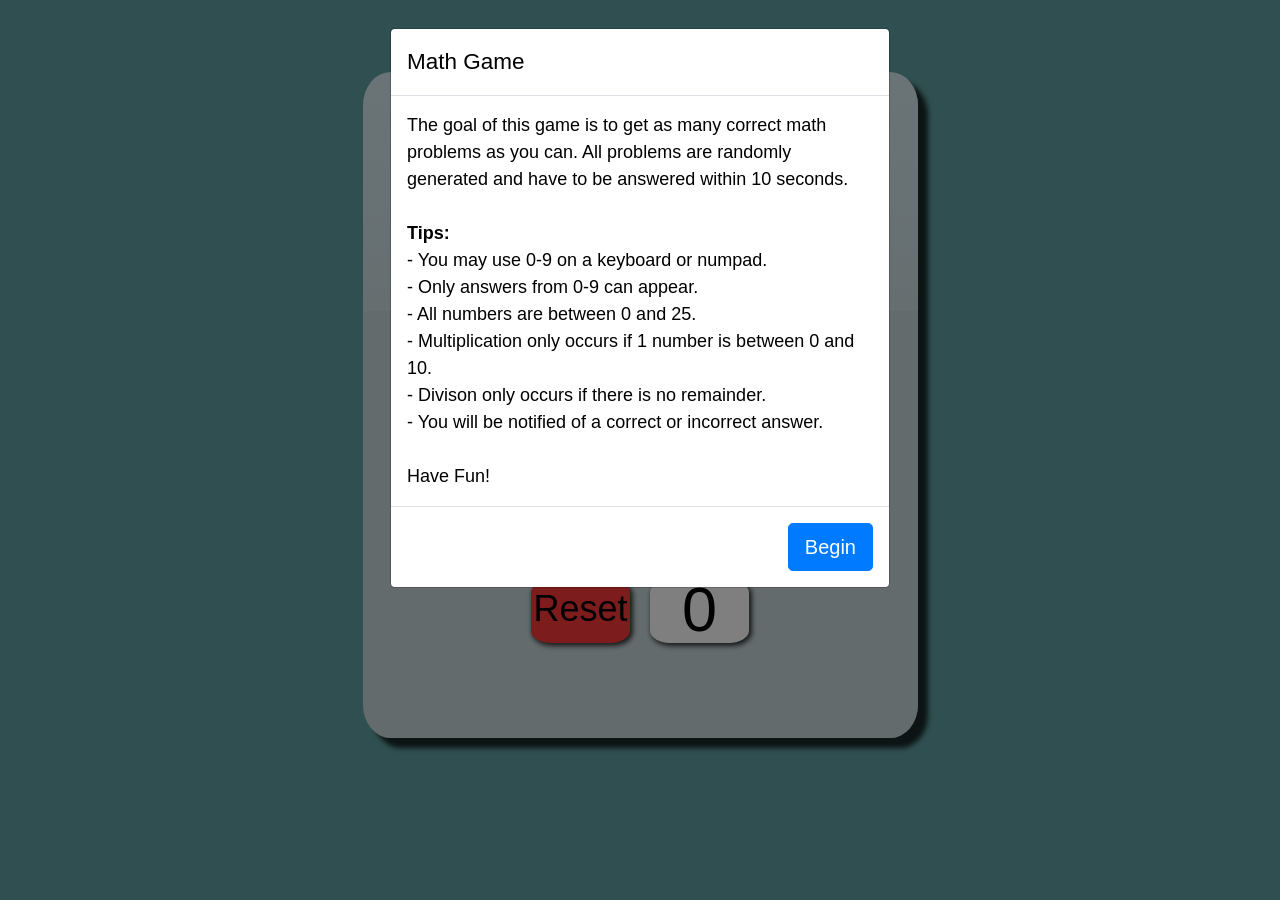
==== index.html @ fbd44eba "proper code now" ====
<!DOCTYPE html>
<html>

<head>
	<link rel="stylesheet" type="text/css" href="./css/custom.css">
	<link rel="stylesheet" href="./css/bootstrap.min.css">
	<script src="./js/jquery-3.5.1.slim.min.js"></script>
	<script src="./js/bootstrap.bundle.min.js"></script>
</head>

<body>
	<div class="container">
		<!-- Modal -->
		<div class="modal" id="startGame" tabindex="-1" role="dialog" aria-labelledby="gameTitleLabel"
			aria-hidden="true">
			<div class="modal-dialog" role="document">
				<div class="modal-content">
					<div class="modal-header">
						<h5 class="modal-title" id="gameTitleLabel">Math Game</h5>
					</div>
					<div class="modal-body">
						The goal of this game is to get as many correct math problems as you can. All problems are
						randomly generated and have to be answered within 10 seconds.
						<br /><br />
						<strong>Tips:</strong> <br />
						- You may use 0-9 on a keyboard or numpad. <br />
						- Only answers from 0-9 can appear.<br />
						- All numbers are between 0 and 25.<br />
						- Multiplication only occurs if 1 number is between 0 and 10.<br />
						- Divison only occurs if there is no remainder.<br />
						- You will be notified of a correct or incorrect answer.<br />
						<br />
						Have Fun! 
					</div>
					<div class="modal-footer">
						<button type="button" class="btn btn-lg btn-primary" onclick="startGame()"
							data-dismiss="modal">Begin</button>
					</div>
				</div>
			</div>
		</div>
		<div class="row no-gutters">
			<div class="col-12 col-lg-6 offset-lg-3 calculator">
				<div class="box">
					<div class="row">
						<div class="col-6 timer-box offset-3">
							<div id="timer"></div>
						</div>
					</div>
					<div class="row">
						<div class="col-12 text-center owner">Math Game</div>
					</div>
					<div class="row">
						<div id="equation" class="col-10 offset-1" data-toggle="tooltip" data-placement="bottom"
							title="Good job!">
							<span id="left1">(</span>
							<span id="num1"></span>
							<span id="opt1"></span>
							<span id="left2">(</span>
							<span id="num2"></span>
							<span id="right1">)</span>
							<span id="opt2"></span>
							<span id="num3"></span>
							<span id="right2">)</span>
							<span>=</span>
							<span id="equals">?&nbsp;</span>
						</div>
					</div>
					<div style="margin: 5px"></div>
					<div class="row">
						<div class="col-10 offset-1">
							<div class="light" id="correct" data-toggle="tooltip" data-placement="right"
								title="Correct!"></div>
							<div class="light" id="wrong" data-toggle="tooltip" data-placement="left"
								title="Incorrect!"></div>
						</div>
					</div>
				</div>
				<div class="buttons">
					<div class="row">
						<div class="col-12 text-center">
							<div onclick="pressButton(1)" id="Button1" class="keypad">1</div>
							<div onclick="pressButton(2)" id="Button2" class="keypad">2</div>
							<div onclick="pressButton(3)" id="Button3" class="keypad">3</div>
						</div>
					</div>
					<div class="row">
						<div class="col-12 text-center">
							<div onclick="pressButton(4)" id="Button4" class="keypad">4</div>
							<div onclick="pressButton(5)" id="Button5" class="keypad">5</div>
							<div onclick="pressButton(6)" id="Button6" class="keypad">6</div>
						</div>
					</div>
					<div class="row">
						<div class="col-12 text-center">
							<div onclick="pressButton(7)" id="Button7" class="keypad">7</div>
							<div onclick="pressButton(8)" id="Button8" class="keypad">8</div>
							<div onclick="pressButton(9)" id="Button9" class="keypad">9</div>
						</div>
					</div>
					<div class="row">
						<div class="col-12 text-center">
							<div onclick="location.reload();" class="keypad help">Reset</div>
							<div onclick="pressButton(0)" id="Button0" class="keypad">0</div>
							
						</div>
					</div>
				</div>
				<div class="empty"></div>
			</div>
		</div>
	</div>
</body>

<script>
	var score = 0;
	var plays = 10;
	var active = false;
	var opt1, opt2, num1, num2, num3, options, result, answer, final, mainTimer;
	function checkScores() {
		plays--;
		active = false;
		clearTimeout(mainTimer);
		setTimeout(function () {
			$('#correct').tooltip('hide');
			$('#wrong').tooltip('hide');
			document.getElementById("correct").classList.remove("glow-green");
			document.getElementById("wrong").classList.remove("glow-red");
			if (plays == 0) {
				//Display final Score
				console.log("Game has ended");
				$('#equation').tooltip('show');
				document.getElementById("equation").innerHTML = ("Final Score: " + score + "/10");
			}
			else {
				// Play More Rounds
				gameCountDown();
			}
		}, 2000)
	}
	function gameCountDown() {
		// Reset All Variables
		document.getElementById("equals").innerText = "?";
		getNewEquation();
		document.getElementById("timer").classList.add("timer");
		mainTimer = setTimeout(wrongAnswer, 10000);
	}
	function correctAnswer(inputNum) {
		document.getElementById("timer").classList.remove("timer");
		document.getElementById("correct").classList.add("glow-green");
		document.getElementById("equals").innerText = final;
		$('#correct').tooltip('show');
		score++;
		checkScores();
	}
	function wrongAnswer(inputNum) {
		document.getElementById("timer").classList.remove("timer");
		document.getElementById("wrong").classList.add("glow-red");
		document.getElementById("equals").innerText = final;
		$('#wrong').tooltip('show');
		checkScores();

	}
	function pressButton(buttonPressed) {
		if (active) {
			switch (buttonPressed) {
				case 0: if (final == 0) { correctAnswer(0); } else { wrongAnswer(0) } break;
				case 1: if (final == 1) { correctAnswer(1); } else { wrongAnswer(1) } break;
				case 2: if (final == 2) { correctAnswer(2); } else { wrongAnswer(2) } break;
				case 3: if (final == 3) { correctAnswer(3); } else { wrongAnswer(3) } break;
				case 4: if (final == 4) { correctAnswer(4); } else { wrongAnswer(4) } break;
				case 5: if (final == 5) { correctAnswer(5); } else { wrongAnswer(5) } break;
				case 6: if (final == 6) { correctAnswer(6); } else { wrongAnswer(6) } break;
				case 7: if (final == 7) { correctAnswer(7); } else { wrongAnswer(7) } break;
				case 8: if (final == 8) { correctAnswer(8); } else { wrongAnswer(8) } break;
				case 9: if (final == 9) { correctAnswer(9); } else { wrongAnswer(9) } break;
			}
		}
	}
	function testForKeys(e) {
		if ((e.keyCode >= 48 && e.keyCode <= 57) || (e.keyCode >= 96 && e.keyCode <= 105) && active) { // 0-9 Keys only
			switch (e.keyCode) {
				case 48: if (final == 0) { correctAnswer(0); } else { wrongAnswer(0) } break;
				case 49: if (final == 1) { correctAnswer(1); } else { wrongAnswer(1) } break;
				case 50: if (final == 2) { correctAnswer(2); } else { wrongAnswer(2) } break;
				case 51: if (final == 3) { correctAnswer(3); } else { wrongAnswer(3) } break;
				case 52: if (final == 4) { correctAnswer(4); } else { wrongAnswer(4) } break;
				case 53: if (final == 5) { correctAnswer(5); } else { wrongAnswer(5) } break;
				case 54: if (final == 6) { correctAnswer(6); } else { wrongAnswer(6) } break;
				case 55: if (final == 7) { correctAnswer(7); } else { wrongAnswer(7) } break;
				case 56: if (final == 8) { correctAnswer(8); } else { wrongAnswer(8) } break;
				case 57: if (final == 9) { correctAnswer(9); } else { wrongAnswer(9) } break;
				//Keycode
				case 96: if (final == 0) { correctAnswer(0); } else { wrongAnswer(0) } break;
				case 97: if (final == 1) { correctAnswer(1); } else { wrongAnswer(1) } break;
				case 98: if (final == 2) { correctAnswer(2); } else { wrongAnswer(2) } break;
				case 99: if (final == 3) { correctAnswer(3); } else { wrongAnswer(3) } break;
				case 100: if (final == 4) { correctAnswer(4); } else { wrongAnswer(4) } break;
				case 101: if (final == 5) { correctAnswer(5); } else { wrongAnswer(5) } break;
				case 102: if (final == 6) { correctAnswer(6); } else { wrongAnswer(6) } break;
				case 103: if (final == 7) { correctAnswer(7); } else { wrongAnswer(7) } break;
				case 104: if (final == 8) { correctAnswer(8); } else { wrongAnswer(8) } break;
				case 105: if (final == 9) { correctAnswer(9); } else { wrongAnswer(9) } break;
			}
		}
	}
	function startGame() {
		document.addEventListener("keydown", testForKeys);
		gameCountDown();
	}
	window.onload = function () {
		$('#startGame').modal({
			backdrop: 'static',
			keyboard: false
		}, 'show');
	};
	function getRandomInt(min, max) {
		return Math.floor(Math.random() * (max - min + 1) + min);
	}
	function getRandomOperator(option) {
		var temp = getRandomInt(1, option);
		switch (temp) {
			case 1: temp = '+';
				break;
			case 2: temp = '-';
				break;
			case 3: temp = '*';
				break;
			case 4: temp = '/';
				break;
			default: temp = 'broken';
		}
		return temp;
	}
	function calculate(int1, op, int2) {
		if (op == '+') {
			return int1 + int2;
		}
		else if (op == '-') {
			return int1 - int2;
		}
		else if (op == '*') {
			return int1 * int2;
		}
		else if (op == '/') {
			return int1 / int2;
		}
	}
	function getNewEquation() {
		active = true;
		answer = getRandomInt(0, 9); // Always have Answer of 0-9
		var parenthesis = Math.random() >= 0.5; // Random Boolean
		num1 = getRandomInt(0, 25);
		num2 = getRandomInt(0, 25);
		var tempNum;
		if (num1 < num2) { // First Number is always bigger
			temp = num1;
			num1 = num2;
			num2 = temp;
		}
		if ((num1 % num2 == 0)) { // Divison is Whole Number
			opt1 = '/'
		}
		else if (num1 <= 10 || num2 <= 10) { // Multiplication is not Too Complicated
			opt1 = getRandomOperator(3);
		}
		else // Only Addition or Subtraction
		{
			opt1 = getRandomOperator(2);
		}
		result = calculate(num1, opt1, num2);
		if (result > answer) { // Result - Num3 = Answer
			opt2 = '-';
			num3 = result - answer;
			parenthesis = true;
		} // Result can be addition or subtraction
		else {//(result < answer)
			if (parenthesis) { // Just need Random Bool
				// Result + Num3 = Answer
				opt2 = '+';
				num3 = answer - result;
			}
			else {
				// Num3 - Result = Answer
				opt2 = '-';
				num3 = answer + result;
				parenthesis = false;
			}
		}

		if (parenthesis) { // Place around First Set
			final = calculate(result, opt2, num3);
			document.getElementById("left1").style.display = 'inline-block';
			document.getElementById("right1").style.display = 'inline-block';
			document.getElementById("left2").style.display = 'none';
			document.getElementById("right2").style.display = 'none';
			document.getElementById("num1").innerText = num1;
			document.getElementById("opt1").innerText = opt1;
			document.getElementById("num2").innerText = num2;
			document.getElementById("opt2").innerText = opt2;
			document.getElementById("num3").innerText = num3;
		}
		else {
			final = calculate(num3, opt2, result);
			document.getElementById("left2").style.display = 'inline-block';
			document.getElementById("right2").style.display = 'inline-block';
			document.getElementById("left1").style.display = 'none';
			document.getElementById("right1").style.display = 'none';
			document.getElementById("num1").innerText = num3;
			document.getElementById("opt1").innerText = opt2;
			document.getElementById("num2").innerText = num1;
			document.getElementById("opt2").innerText = opt1;
			document.getElementById("num3").innerText = num2;
		}
		//document.getElementById("equals").innerText = final;
		if (final != answer) { window.alert("For some reason, the expected answer and calculated answer were off!"); }
	}

</script>

</html>
---- css/custom.css ----
@keyframes countdown {
    0%   {background-color:green; width: 100%}
    25%  {background-color:green; width: 75%}
    50%  {background-color:greenyellow; width: 50%}
    75%  {background-color:yellow; width: 25%}
    90% {background-color:red; width: 10%}
    100% {background-color:red; width: 0%}
}
@font-face {
    font-family: 'calculatorFont';
    src: url('../font/digital-7.ttf');
}
body{
    font-size: 4vh !important;
    color: white !important;
    background-color: cadetblue !important;
}
.begin, .calculator{
    border-radius: 5%;
    margin-top: 2em;
    background-color: #d5e9ef;
    background: #d5e9ef; /* For browsers that do not support gradients */
    background: -webkit-linear-gradient(#d5e9ef, #c9d7db, #c9d7db); /* For Safari 5.1 to 6.0 */
    background: -o-linear-gradient(#d5e9ef, #c9d7db, #c9d7db); /* For Opera 11.1 to 12.0 */
    background: -moz-linear-gradient(#d5e9ef, #c9d7db, #c9d7db); /* For Firefox 3.6 to 15 */
    background: linear-gradient(#d5e9ef, #c9d7db, #c9d7db); /* Standard syntax */
    -webkit-box-shadow: 10px 10px 5px 0px rgba(0,0,0,0.75);
    -moz-box-shadow: 10px 10px 5px 0px rgba(0,0,0,0.75);
    box-shadow: 10px 10px 5px 0px rgba(0,0,0,0.75);
}
.box{
    padding-top: 25px;
}
.buttons{
    padding-top: 5vh;
    background-color: #c9d7db;
}
.empty{
    height: 10vh;
}
 .light{
    width: 4vh;
    height:4vh;
    text-align: center;
    line-height: 9vh;
    border-radius: 50%;
    display: inline-block;
}
.vcenter {
    display: inline-block;
    vertical-align: middle;
    float: none;
}
.help{
    font-size: 4vh !important;
    background-color:#fb3939 !important;
}
.info{
    font-size: 4vh !important;
    background-color: #8ef2ff !important;
}
.help:hover{
    background-color: #e43535 !important;
}
.info:hover{
    background-color: #8eecf8 !important;
}
.help:active{
    background-color: #c33232 !important;
}

.info:active{
    background-color: #87e2ee !important;
}
.keypad{
    cursor: default;
    color: #000000;
    font-size: 7vh;
    width: 11vh;
    height:7vh;
    text-align: center;
    line-height: 6.5vh;
    margin: 5px;
    border-radius: 20%;
    border-width: 1px;
    border-color: gray;
    background-color: #ffffff; /*#f6ff8e;*/
    display: inline-block;
    vertical-align: middle;
    -webkit-box-shadow: 2px 2px 5px 1px rgba(0,0,0,0.75);
    -moz-box-shadow: 2px 2px 5px 1px rgba(0,0,0,0.75);
    box-shadow: 2px 2px 5px 1px rgba(0,0,0,0.75);
}
.keypad:hover{
    background-color: #ececec; /*#e9f288;*/
}
.keypad:active{
    background-color: #dedede; /*#e1e986;*/
    -ms-transform: translate(1px, 1px); /* IE 9 */
    -webkit-transform: translate(1px, 1px); /* Safari */
    transform: translate(1px, 1px);
}
.timer-box{
    height: 5vh;
    padding: 0px;
    background-color: lightgray;
    border: 1px solid darkgray;
    padding: 0px !important;
}
.timer {
    height: 4.85vh;
    animation-name: countdown;
    animation-duration: 10s;
    animation-timing-function: linear;
    animation-delay: 0s;
    animation-iteration-count: 1;
}
.centerBlock{
    margin-left: auto;
    margin-right: auto;
    display: block;
}
#equation{
    font-family: 'calculatorFont'!important;
    font-size: 4vh;
    background-color: #d4ed9e;
    border: 4px solid #c8e094;
    color: #000000;
    text-align: right;
}
#equation > span{
    display: inline-block;
}
.text-center {
   text-align:center
}
.owner{
    font-family: "Lucida Console", Monaco, monospace;
    font-size: 3vh;
    color: #000000;
}
#correct{
    background-color: #308c19;
    margin: 5px;
}
#wrong{
    background-color: #8c1922;
    margin: 5px;
    float: right;
}
.tooltip-inner {
    font-size: 2vh;
}
.modal-content{
    color:black;
    font-size: 2vh;
}
#gameTitleLabel{
    color:black;
    font-size: 2.5vh;
}
.glow-green{
    background-color : rgba(0,255,0,1) !important;
    -webkit-box-shadow: 0px 0px 26px 2px rgba(0,255,0,1);
    -moz-box-shadow: 0px 0px 26px 2px rgba(0,255,0,1);
    box-shadow: 0px 0px 26px 2px rgba(0,255,0,1);
}
.glow-red{
    background-color : rgba(255,0,0,1) !important;
    -webkit-box-shadow: 0px 0px 26px 2px rgba(255,0,0,1);
    -moz-box-shadow: 0px 0px 26px 2px rgba(255,0,0,1);
    box-shadow: 0px 0px 26px 2px rgba(255,0,0,1);
}
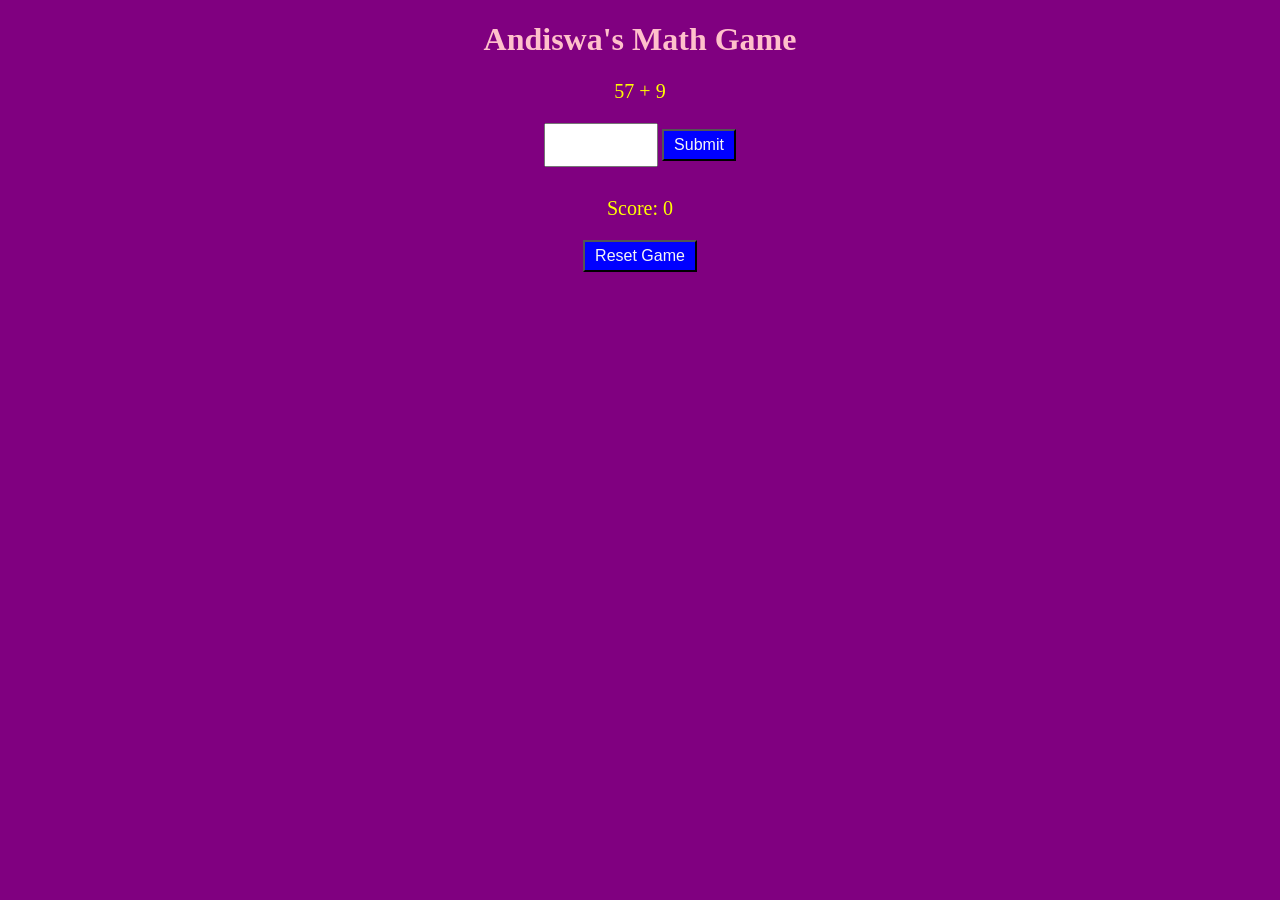
==== commit 34f9802e: "entire game" ====
--- a/index.html
+++ b/index.html
@@ -1,321 +1,18 @@
 <!DOCTYPE html>
 <html>
+<head>
+  <title> Andiswa's Math Game</title>
+  <link rel="stylesheet" type="text/css" href="css/style.css">
+</head>
+<body>
+  <h1>Andiswa's Math Game</h1>
+  <p id="question"></p>
+  <input type="text" id="answer">
+  <button id="submit">Submit</button>
+  <p id="result"></p>
+  <p id="score">Score: 0</p>
+  <button id="reset">Reset Game</button>
 
-<head>
-	<link rel="stylesheet" type="text/css" href="./css/custom.css">
-	<link rel="stylesheet" href="./css/bootstrap.min.css">
-	<script src="./js/jquery-3.5.1.slim.min.js"></script>
-	<script src="./js/bootstrap.bundle.min.js"></script>
-</head>
-
-<body>
-	<div class="container">
-		<!-- Modal -->
-		<div class="modal" id="startGame" tabindex="-1" role="dialog" aria-labelledby="gameTitleLabel"
-			aria-hidden="true">
-			<div class="modal-dialog" role="document">
-				<div class="modal-content">
-					<div class="modal-header">
-						<h5 class="modal-title" id="gameTitleLabel">Math Game</h5>
-					</div>
-					<div class="modal-body">
-						The goal of this game is to get as many correct math problems as you can. All problems are
-						randomly generated and have to be answered within 10 seconds.
-						<br /><br />
-						<strong>Tips:</strong> <br />
-						- You may use 0-9 on a keyboard or numpad. <br />
-						- Only answers from 0-9 can appear.<br />
-						- All numbers are between 0 and 25.<br />
-						- Multiplication only occurs if 1 number is between 0 and 10.<br />
-						- Divison only occurs if there is no remainder.<br />
-						- You will be notified of a correct or incorrect answer.<br />
-						<br />
-						Have Fun! 
-					</div>
-					<div class="modal-footer">
-						<button type="button" class="btn btn-lg btn-primary" onclick="startGame()"
-							data-dismiss="modal">Begin</button>
-					</div>
-				</div>
-			</div>
-		</div>
-		<div class="row no-gutters">
-			<div class="col-12 col-lg-6 offset-lg-3 calculator">
-				<div class="box">
-					<div class="row">
-						<div class="col-6 timer-box offset-3">
-							<div id="timer"></div>
-						</div>
-					</div>
-					<div class="row">
-						<div class="col-12 text-center owner">Math Game</div>
-					</div>
-					<div class="row">
-						<div id="equation" class="col-10 offset-1" data-toggle="tooltip" data-placement="bottom"
-							title="Good job!">
-							<span id="left1">(</span>
-							<span id="num1"></span>
-							<span id="opt1"></span>
-							<span id="left2">(</span>
-							<span id="num2"></span>
-							<span id="right1">)</span>
-							<span id="opt2"></span>
-							<span id="num3"></span>
-							<span id="right2">)</span>
-							<span>=</span>
-							<span id="equals">?&nbsp;</span>
-						</div>
-					</div>
-					<div style="margin: 5px"></div>
-					<div class="row">
-						<div class="col-10 offset-1">
-							<div class="light" id="correct" data-toggle="tooltip" data-placement="right"
-								title="Correct!"></div>
-							<div class="light" id="wrong" data-toggle="tooltip" data-placement="left"
-								title="Incorrect!"></div>
-						</div>
-					</div>
-				</div>
-				<div class="buttons">
-					<div class="row">
-						<div class="col-12 text-center">
-							<div onclick="pressButton(1)" id="Button1" class="keypad">1</div>
-							<div onclick="pressButton(2)" id="Button2" class="keypad">2</div>
-							<div onclick="pressButton(3)" id="Button3" class="keypad">3</div>
-						</div>
-					</div>
-					<div class="row">
-						<div class="col-12 text-center">
-							<div onclick="pressButton(4)" id="Button4" class="keypad">4</div>
-							<div onclick="pressButton(5)" id="Button5" class="keypad">5</div>
-							<div onclick="pressButton(6)" id="Button6" class="keypad">6</div>
-						</div>
-					</div>
-					<div class="row">
-						<div class="col-12 text-center">
-							<div onclick="pressButton(7)" id="Button7" class="keypad">7</div>
-							<div onclick="pressButton(8)" id="Button8" class="keypad">8</div>
-							<div onclick="pressButton(9)" id="Button9" class="keypad">9</div>
-						</div>
-					</div>
-					<div class="row">
-						<div class="col-12 text-center">
-							<div onclick="location.reload();" class="keypad help">Reset</div>
-							<div onclick="pressButton(0)" id="Button0" class="keypad">0</div>
-							
-						</div>
-					</div>
-				</div>
-				<div class="empty"></div>
-			</div>
-		</div>
-	</div>
+  <script src="js/script.js"></script>
 </body>
-
-<script>
-	var score = 0;
-	var plays = 10;
-	var active = false;
-	var opt1, opt2, num1, num2, num3, options, result, answer, final, mainTimer;
-	function checkScores() {
-		plays--;
-		active = false;
-		clearTimeout(mainTimer);
-		setTimeout(function () {
-			$('#correct').tooltip('hide');
-			$('#wrong').tooltip('hide');
-			document.getElementById("correct").classList.remove("glow-green");
-			document.getElementById("wrong").classList.remove("glow-red");
-			if (plays == 0) {
-				//Display final Score
-				console.log("Game has ended");
-				$('#equation').tooltip('show');
-				document.getElementById("equation").innerHTML = ("Final Score: " + score + "/10");
-			}
-			else {
-				// Play More Rounds
-				gameCountDown();
-			}
-		}, 2000)
-	}
-	function gameCountDown() {
-		// Reset All Variables
-		document.getElementById("equals").innerText = "?";
-		getNewEquation();
-		document.getElementById("timer").classList.add("timer");
-		mainTimer = setTimeout(wrongAnswer, 10000);
-	}
-	function correctAnswer(inputNum) {
-		document.getElementById("timer").classList.remove("timer");
-		document.getElementById("correct").classList.add("glow-green");
-		document.getElementById("equals").innerText = final;
-		$('#correct').tooltip('show');
-		score++;
-		checkScores();
-	}
-	function wrongAnswer(inputNum) {
-		document.getElementById("timer").classList.remove("timer");
-		document.getElementById("wrong").classList.add("glow-red");
-		document.getElementById("equals").innerText = final;
-		$('#wrong').tooltip('show');
-		checkScores();
-
-	}
-	function pressButton(buttonPressed) {
-		if (active) {
-			switch (buttonPressed) {
-				case 0: if (final == 0) { correctAnswer(0); } else { wrongAnswer(0) } break;
-				case 1: if (final == 1) { correctAnswer(1); } else { wrongAnswer(1) } break;
-				case 2: if (final == 2) { correctAnswer(2); } else { wrongAnswer(2) } break;
-				case 3: if (final == 3) { correctAnswer(3); } else { wrongAnswer(3) } break;
-				case 4: if (final == 4) { correctAnswer(4); } else { wrongAnswer(4) } break;
-				case 5: if (final == 5) { correctAnswer(5); } else { wrongAnswer(5) } break;
-				case 6: if (final == 6) { correctAnswer(6); } else { wrongAnswer(6) } break;
-				case 7: if (final == 7) { correctAnswer(7); } else { wrongAnswer(7) } break;
-				case 8: if (final == 8) { correctAnswer(8); } else { wrongAnswer(8) } break;
-				case 9: if (final == 9) { correctAnswer(9); } else { wrongAnswer(9) } break;
-			}
-		}
-	}
-	function testForKeys(e) {
-		if ((e.keyCode >= 48 && e.keyCode <= 57) || (e.keyCode >= 96 && e.keyCode <= 105) && active) { // 0-9 Keys only
-			switch (e.keyCode) {
-				case 48: if (final == 0) { correctAnswer(0); } else { wrongAnswer(0) } break;
-				case 49: if (final == 1) { correctAnswer(1); } else { wrongAnswer(1) } break;
-				case 50: if (final == 2) { correctAnswer(2); } else { wrongAnswer(2) } break;
-				case 51: if (final == 3) { correctAnswer(3); } else { wrongAnswer(3) } break;
-				case 52: if (final == 4) { correctAnswer(4); } else { wrongAnswer(4) } break;
-				case 53: if (final == 5) { correctAnswer(5); } else { wrongAnswer(5) } break;
-				case 54: if (final == 6) { correctAnswer(6); } else { wrongAnswer(6) } break;
-				case 55: if (final == 7) { correctAnswer(7); } else { wrongAnswer(7) } break;
-				case 56: if (final == 8) { correctAnswer(8); } else { wrongAnswer(8) } break;
-				case 57: if (final == 9) { correctAnswer(9); } else { wrongAnswer(9) } break;
-				//Keycode
-				case 96: if (final == 0) { correctAnswer(0); } else { wrongAnswer(0) } break;
-				case 97: if (final == 1) { correctAnswer(1); } else { wrongAnswer(1) } break;
-				case 98: if (final == 2) { correctAnswer(2); } else { wrongAnswer(2) } break;
-				case 99: if (final == 3) { correctAnswer(3); } else { wrongAnswer(3) } break;
-				case 100: if (final == 4) { correctAnswer(4); } else { wrongAnswer(4) } break;
-				case 101: if (final == 5) { correctAnswer(5); } else { wrongAnswer(5) } break;
-				case 102: if (final == 6) { correctAnswer(6); } else { wrongAnswer(6) } break;
-				case 103: if (final == 7) { correctAnswer(7); } else { wrongAnswer(7) } break;
-				case 104: if (final == 8) { correctAnswer(8); } else { wrongAnswer(8) } break;
-				case 105: if (final == 9) { correctAnswer(9); } else { wrongAnswer(9) } break;
-			}
-		}
-	}
-	function startGame() {
-		document.addEventListener("keydown", testForKeys);
-		gameCountDown();
-	}
-	window.onload = function () {
-		$('#startGame').modal({
-			backdrop: 'static',
-			keyboard: false
-		}, 'show');
-	};
-	function getRandomInt(min, max) {
-		return Math.floor(Math.random() * (max - min + 1) + min);
-	}
-	function getRandomOperator(option) {
-		var temp = getRandomInt(1, option);
-		switch (temp) {
-			case 1: temp = '+';
-				break;
-			case 2: temp = '-';
-				break;
-			case 3: temp = '*';
-				break;
-			case 4: temp = '/';
-				break;
-			default: temp = 'broken';
-		}
-		return temp;
-	}
-	function calculate(int1, op, int2) {
-		if (op == '+') {
-			return int1 + int2;
-		}
-		else if (op == '-') {
-			return int1 - int2;
-		}
-		else if (op == '*') {
-			return int1 * int2;
-		}
-		else if (op == '/') {
-			return int1 / int2;
-		}
-	}
-	function getNewEquation() {
-		active = true;
-		answer = getRandomInt(0, 9); // Always have Answer of 0-9
-		var parenthesis = Math.random() >= 0.5; // Random Boolean
-		num1 = getRandomInt(0, 25);
-		num2 = getRandomInt(0, 25);
-		var tempNum;
-		if (num1 < num2) { // First Number is always bigger
-			temp = num1;
-			num1 = num2;
-			num2 = temp;
-		}
-		if ((num1 % num2 == 0)) { // Divison is Whole Number
-			opt1 = '/'
-		}
-		else if (num1 <= 10 || num2 <= 10) { // Multiplication is not Too Complicated
-			opt1 = getRandomOperator(3);
-		}
-		else // Only Addition or Subtraction
-		{
-			opt1 = getRandomOperator(2);
-		}
-		result = calculate(num1, opt1, num2);
-		if (result > answer) { // Result - Num3 = Answer
-			opt2 = '-';
-			num3 = result - answer;
-			parenthesis = true;
-		} // Result can be addition or subtraction
-		else {//(result < answer)
-			if (parenthesis) { // Just need Random Bool
-				// Result + Num3 = Answer
-				opt2 = '+';
-				num3 = answer - result;
-			}
-			else {
-				// Num3 - Result = Answer
-				opt2 = '-';
-				num3 = answer + result;
-				parenthesis = false;
-			}
-		}
-
-		if (parenthesis) { // Place around First Set
-			final = calculate(result, opt2, num3);
-			document.getElementById("left1").style.display = 'inline-block';
-			document.getElementById("right1").style.display = 'inline-block';
-			document.getElementById("left2").style.display = 'none';
-			document.getElementById("right2").style.display = 'none';
-			document.getElementById("num1").innerText = num1;
-			document.getElementById("opt1").innerText = opt1;
-			document.getElementById("num2").innerText = num2;
-			document.getElementById("opt2").innerText = opt2;
-			document.getElementById("num3").innerText = num3;
-		}
-		else {
-			final = calculate(num3, opt2, result);
-			document.getElementById("left2").style.display = 'inline-block';
-			document.getElementById("right2").style.display = 'inline-block';
-			document.getElementById("left1").style.display = 'none';
-			document.getElementById("right1").style.display = 'none';
-			document.getElementById("num1").innerText = num3;
-			document.getElementById("opt1").innerText = opt2;
-			document.getElementById("num2").innerText = num1;
-			document.getElementById("opt2").innerText = opt1;
-			document.getElementById("num3").innerText = num2;
-		}
-		//document.getElementById("equals").innerText = final;
-		if (final != answer) { window.alert("For some reason, the expected answer and calculated answer were off!"); }
-	}
-
-</script>
-
-</html>+</html>
--- a/css/style.css
+++ b/css/style.css
@@ -0,0 +1,34 @@
+body {
+    text-align: center;
+    background-color: purple;
+    color: yellow;
+  }
+  
+  h1 {
+    color: black;
+    color: pink;
+  }
+  
+  p {
+    font-size: 20px;
+    font-weight: 400;
+    color: yellow;
+  }
+  
+  input[type="text"] {
+    width: 100px;
+    height: 30px;
+    font-size: 16px;
+    padding: 5px;
+    margin-bottom: 10px;
+  }
+  
+  button {
+    font-size: 16px;
+    font-weight: 400;
+    padding: 5px 10px;
+    background-color: blue;
+    color: whitesmoke;
+    
+  }
+  
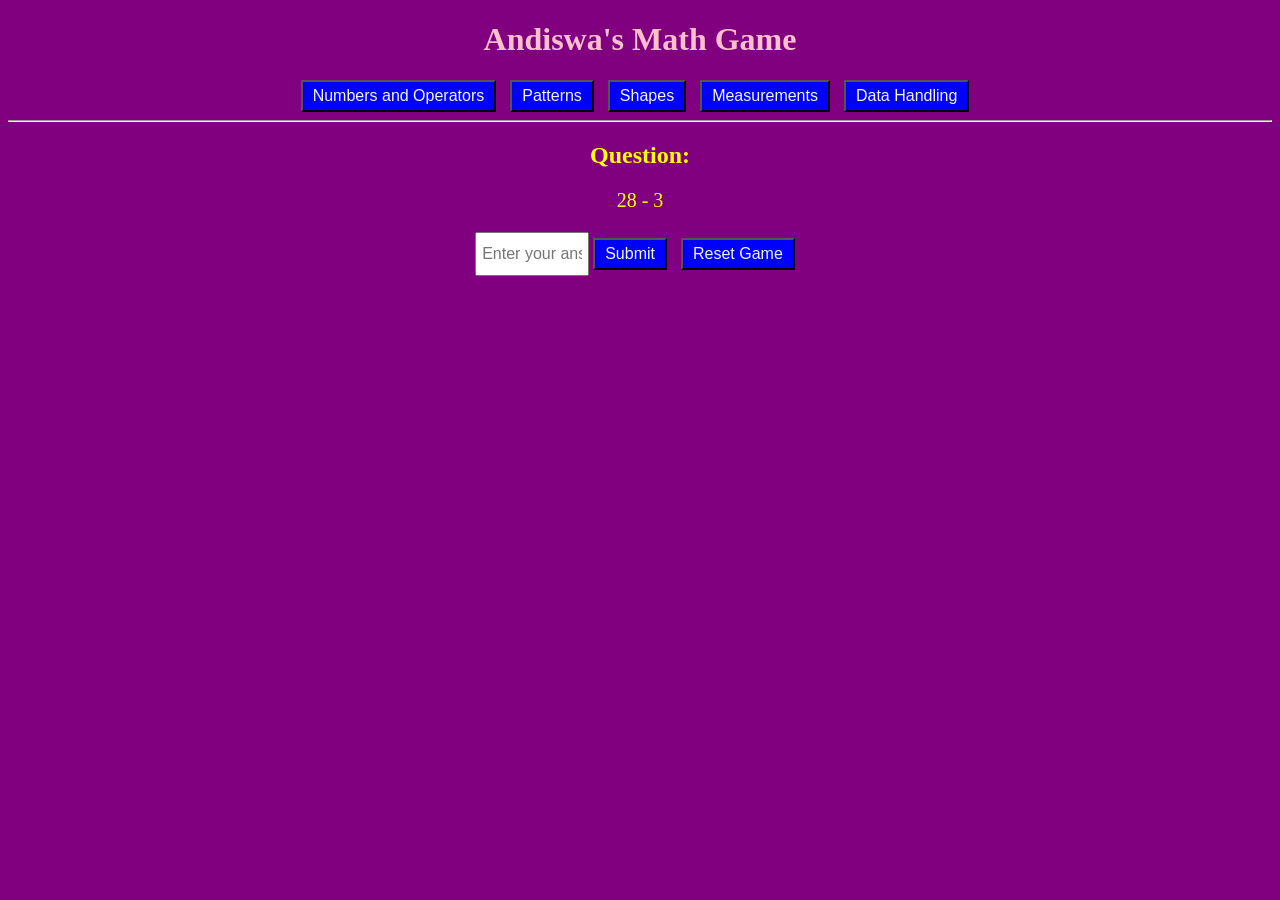
==== commit 3ad94814: "sections now- not done though" ====
--- a/index.html
+++ b/index.html
@@ -1,17 +1,31 @@
 <!DOCTYPE html>
 <html>
 <head>
-  <title> Andiswa's Math Game</title>
-  <link rel="stylesheet" type="text/css" href="css/style.css">
+  <title>Grade 6 Math Game</title>
+  <link rel="stylesheet" href="css/style.css">
+  <style>
+    button {
+      margin-right: 10px;
+    }
+  </style>
 </head>
 <body>
   <h1>Andiswa's Math Game</h1>
+  <div>
+    <button id="numbersOperators">Numbers and Operators</button>
+    <button id="patterns">Patterns</button>
+    <button id="shapes">Shapes</button>
+    <button id="measurements">Measurements</button>
+    <button id="dataHandling">Data Handling</button>
+  </div>
+  <hr>
+  <h2>Question:</h2>
   <p id="question"></p>
-  <input type="text" id="answer">
+  <input type="text" id="answer" placeholder="Enter your answer">
   <button id="submit">Submit</button>
+  <button id="reset">Reset Game</button>
   <p id="result"></p>
-  <p id="score">Score: 0</p>
-  <button id="reset">Reset Game</button>
+  <p id="score"></p>
 
   <script src="js/script.js"></script>
 </body>
